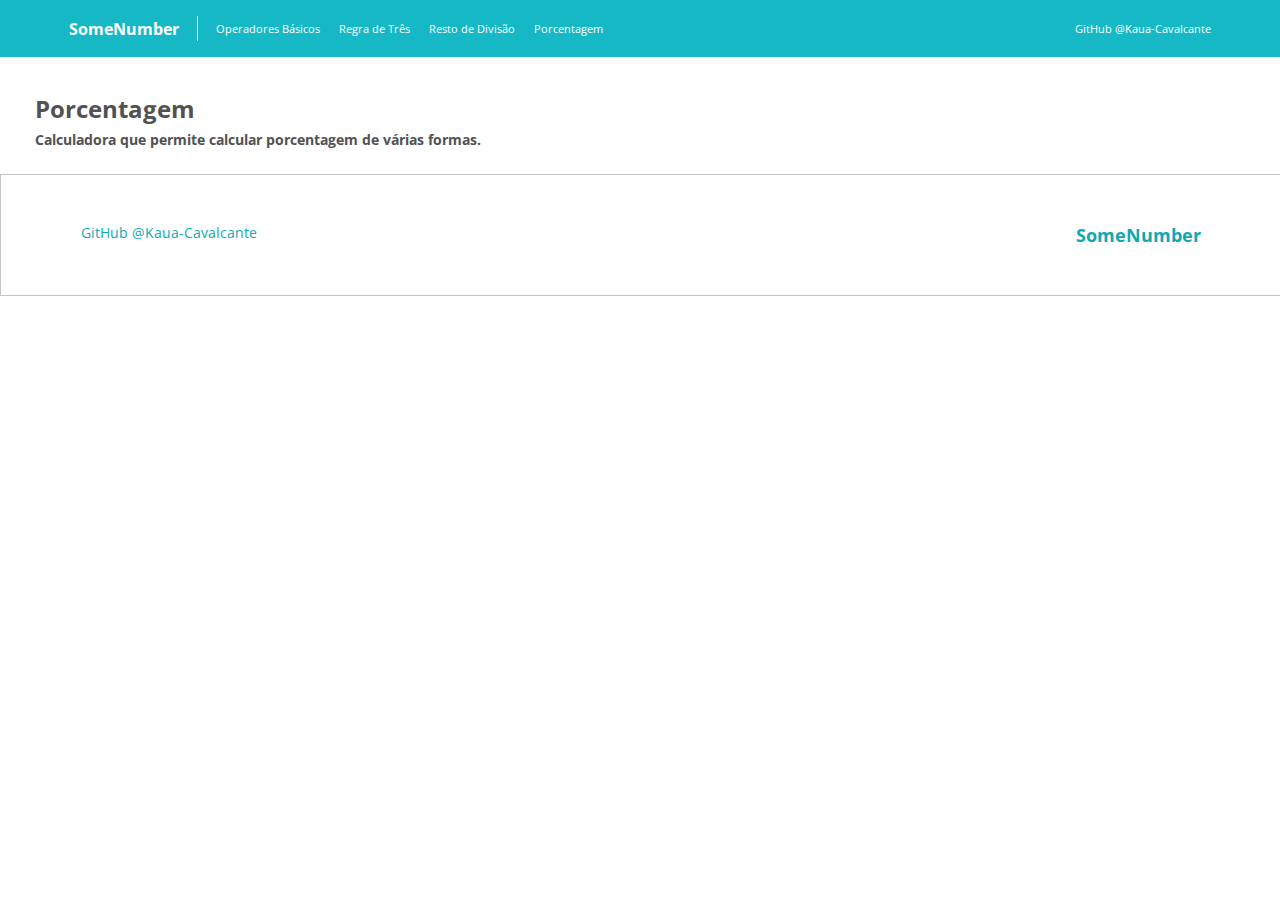
==== pages/porcentagem.html @ 01157054 "initial commit" ====
<!DOCTYPE html>
<html lang="en">
<head>
    <meta charset="UTF-8">
    <meta http-equiv="X-UA-Compatible" content="IE=edge">
    <meta name="viewport" content="width=device-width, initial-scale=1.0">
    <link rel="preconnect" href="https://fonts.googleapis.com">
    <link rel="preconnect" href="https://fonts.gstatic.com" crossorigin>
    <link href="https://fonts.googleapis.com/css2?family=Open+Sans:wght@300;400;700&display=swap" rel="stylesheet">
    <link rel="stylesheet" href="../styles/navbar.css">
    <link rel="stylesheet" href="../styles/global.css">
    <link rel="stylesheet" href="../styles/footer.css">
    <link rel="stylesheet" href="../styles/porcentagem.css">
    <title>Porcentagem</title>
</head>
<body>
    <div class="geral">
        <header>
            <div class="navbar-content">
                <div class="navbar-home">
                    <a href="../index.html"><strong>SomeNumber</strong></a>
                </div>
                <div class="separador"></div>
                <div class="navbar-links">
                    <a href="./operadores.html">Operadores Básicos</a>
                    <a href="./regradetres.html">Regra de Três</a>
                    <a href="./restodedivisao.html">Resto de Divisão</a>
                    <a href="./porcentagem.html">Porcentagem</a>
                </div>
                <div class="github-profile">
                    <a href="https://github.com/Kaua-Cavalcante" target="_blank">GitHub @Kaua-Cavalcante</a>
                </div>
            </div>
        </header>
        <section>
            <div class="description">
                <h1>Porcentagem</h1>
                <h2>Calculadora que permite calcular porcentagem de várias formas.</h2>
            </div>
            <div class="calculadora">
                
            </div>
        </section>
        <footer>
            <div class="footer-container">            
                <a href="https://github.com/Kaua-Cavalcante" target="_blank">GitHub @Kaua-Cavalcante</a>
                <h5>SomeNumber</h5>
            </div>
        </footer>
</body>
</html>
---- styles/navbar.css ----
header {
    position: relative;
    padding: 5px;
    background: #15b8c4;
}

.navbar-content {
    display: flex;
    align-items: center;
    padding: 8px 16px;
    margin-left: 40px;
    font-weight: 400;
    font-size:  0.7rem;
    color: #fff;
}

.navbar-home > a {
    font-size: 1rem;
    text-decoration: none;
    color: #fff;
    border-radius: 5px;
    padding: 8px;
}

.separador {
    height: 25px;
    border-right: 1px solid;
    margin: 0 10px 0 10px;
}

a {
    text-decoration: none;
}

.navbar-links > a {
    text-decoration: none;
    color: #fff;
    border-radius: 5px;
    padding: 8px;

    transition: .5s;
}

.navbar-links > a:hover {
    background: #11a8b3;
}

.github-profile {
    display: flex;
    justify-content: flex-end;
    flex-grow: 1;

    margin-right: 40px;
}

.github-profile > a {
    color: #fff;
    border-radius: 5px;
    padding: 8px;
}

.github-profile > a:hover {
    text-decoration: underline;
}
---- styles/global.css ----
* {
    margin: 0;
    padding: 0;
}

html, body {
    height: 100vh;
    font-family: 'Open Sans', sans-serif;
    overflow-x: hidden;
}

.geral {
    min-height:100%;
    position:relative;
}

button, input, 
button:focus, input:focus {
    border: 0;
    outline: none;
}

.description {
    padding: 25px;
    margin: 10px 0 0 10px;
}

h1 {
    font-size: 1.5rem;
    color: #525252;
    margin-bottom: 5px;
}

h2 {
    font-size: 14px;
    color: #525252;
}

h3 {
    font-size: 20px;
    color: #525252;
    margin-bottom: 5px;
}
---- styles/footer.css ----
footer {
    position: absolute;

    padding: 48px 0;
    width: 100%;

    border: solid 1px #c4c4c4;
}

.footer-container {
    display: flex;
    justify-content: space-between;

    margin: 0 40px;
    padding: 0 40px;
}

.footer-container > h5 {
    font-size: 18px;
    color: #11a8b3;
}

.footer-container > a {
    font-size: 14px;
    color: #11a8b3;
}

.footer-container > a:hover {
    text-decoration: underline;
    color: #1157b3;
}
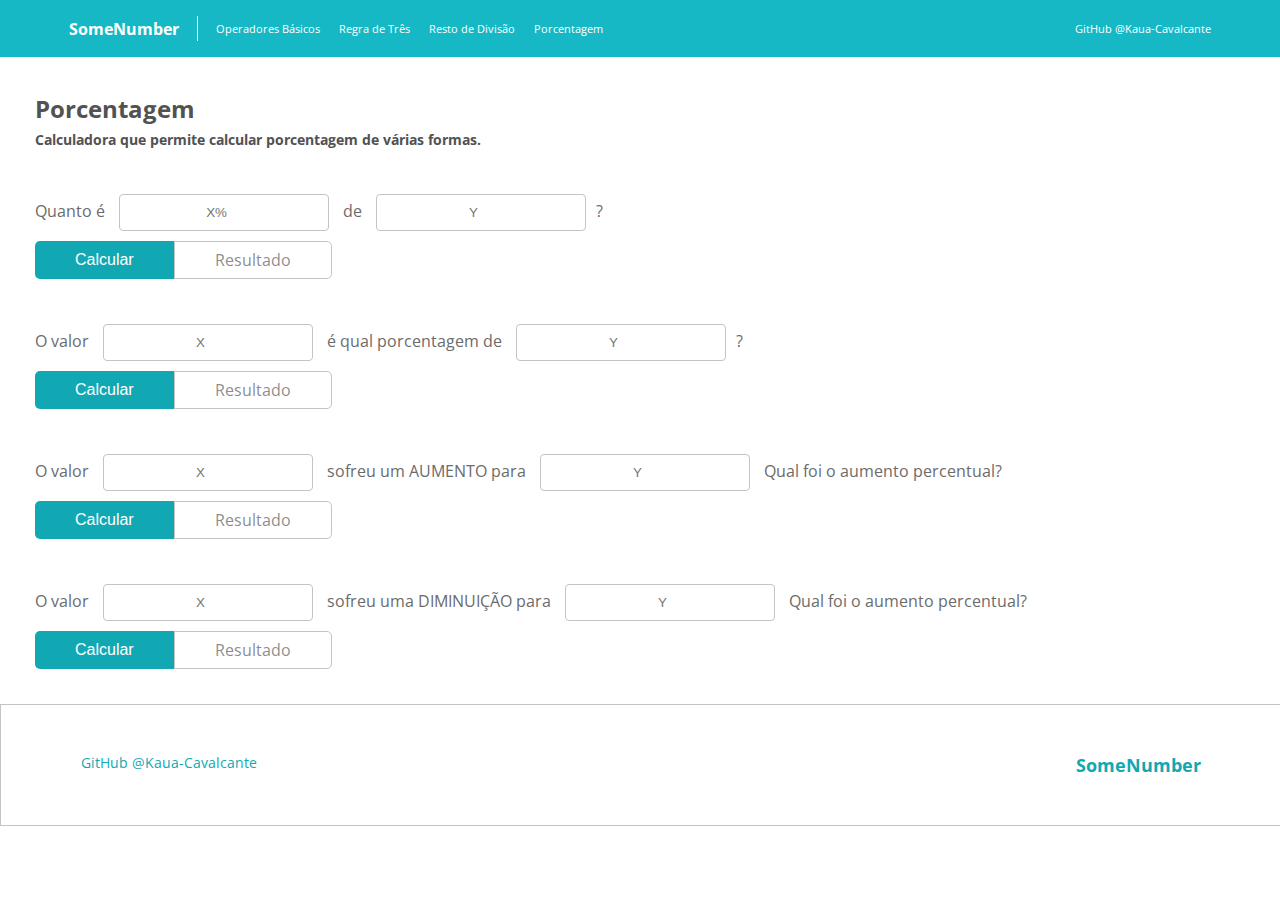
==== commit dc267b0d: "percentage page" ====
--- a/pages/porcentagem.html
+++ b/pages/porcentagem.html
@@ -38,7 +38,33 @@
                 <h2>Calculadora que permite calcular porcentagem de várias formas.</h2>
             </div>
             <div class="calculadora">
-                
+                <span>Quanto é</span> <input class="a1" type="number" placeholder="X%"> <span>de</span> <input class="a2" type="number" placeholder="Y"><span>?</span>
+                <div class="break"></div> 
+                <div class="result-container">
+                    <button onclick="porcentagem1()">Calcular</button>
+                    <div class="result1"><p class="resultado1 font-contrast1">Resultado</p></div>
+                </div>
+
+                <span>O valor</span> <input class="b1" type="number" placeholder="X"> <span>é qual porcentagem de</span> <input class="b2" type="number" placeholder="Y"><span>?</span>
+                <div class="break"></div> 
+                <div class="result-container">
+                    <button onclick="porcentagem2()">Calcular</button>
+                    <div class="result2"><p class="resultado2 font-contrast2">Resultado</p></div>
+                </div>
+
+                <span>O valor</span> <input class="c1" type="number" placeholder="X"> <span>sofreu um AUMENTO para</span> <input class="c2" type="number" placeholder="Y"> <span>Qual foi o aumento percentual?</span>
+                <div class="break"></div> 
+                <div class="result-container">
+                    <button onclick="aumento()">Calcular</button>
+                    <div class="result3"><p class="resultado3 font-contrast3">Resultado</p></div>
+                </div>
+
+                <span>O valor</span> <input class="d1" type="number" placeholder="X"> <span>sofreu uma DIMINUIÇÃO para</span> <input class="d2" type="number" placeholder="Y"> <span>Qual foi o aumento percentual?</span>
+                <div class="break"></div> 
+                <div class="result-container">
+                    <button onclick="decrescimo()">Calcular</button>
+                    <div class="result4"><p class="resultado4 font-contrast4">Resultado</p></div>
+                </div>
             </div>
         </section>
         <footer>
@@ -47,5 +73,7 @@
                 <h5>SomeNumber</h5>
             </div>
         </footer>
+
+        <script src="../scripts/calculos.js"></script>
 </body>
 </html>--- a/styles/porcentagem.css
+++ b/styles/porcentagem.css
@@ -0,0 +1,61 @@
+.calculadora {
+    margin: 10px 0 10px 35px;
+}
+
+input {
+    margin: 10px;
+    height: 35px;
+    width: 208px;
+    text-align: center;
+    
+    border: solid 1px #c4c4c4;
+    border-radius: 4px;
+
+    transition: 0.3s;
+}
+
+input:focus {
+    outline: 0;
+    box-shadow: 1px 1px 2px 2px rgba(115, 238, 252, 0.7);
+    border: solid 1px;
+    border-color: #11a8b3;
+}
+
+span {
+    color: #6b6b6b;
+}
+
+.result-container {
+    display: flex;
+    flex-wrap: wrap;
+    margin-bottom: 35px;
+}
+
+button {
+    padding: 10px 40px;
+
+    font-size: 16px;
+
+    color: #fff;
+    background-color: #11a8b3;
+
+    border-radius: 5px 0 0 5px;
+    transition: 0.3s;
+}
+
+button:hover {
+    cursor: pointer;
+    background-color: #0e8891;
+}
+
+.result1, .result2, .result3, .result4 {
+    display: flex;
+    align-items: center;
+    justify-content: center;
+    padding: 0 40px;
+
+    color: #6b6b6bc7;
+
+    border-radius: 0 5px 5px 0;
+    border: solid 1px #c4c4c4;
+}